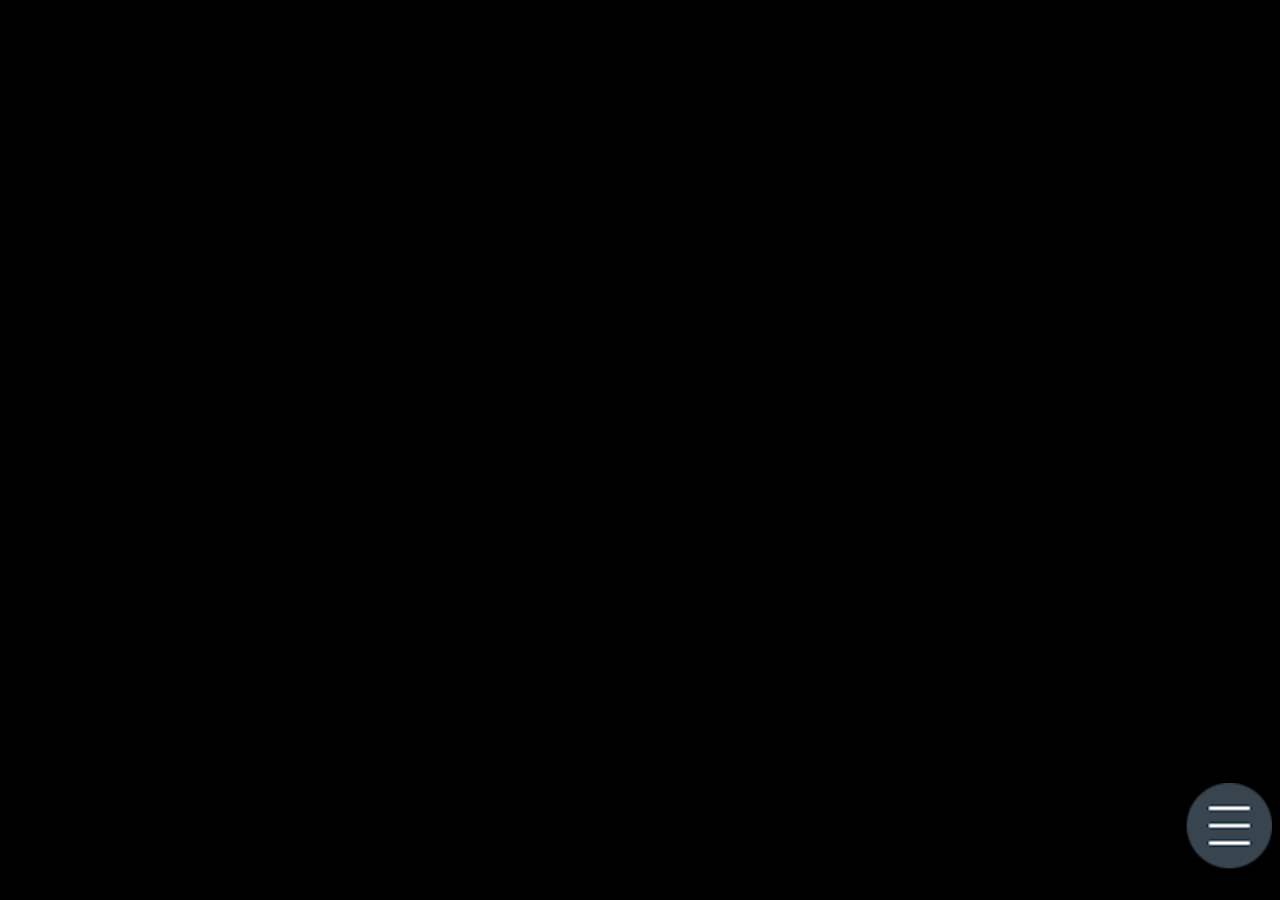
==== index.html @ d6e0da92 "Move to TyranoBuilder project" ====
<!DOCTYPE html>
<html>
    <head>
        <title>Loading TyranoScript</title>

        <meta http-equiv="Content-Type" content="text/html; charset=utf-8" />
        <meta name="viewport" content="width=device-width,initial-scale=1,user-scalable=no" />
        <meta name="robots" content="noindex,nofollow" />

        <link href="./tyrano/tyrano.css" rel="stylesheet" />
        <link href="./tyrano/libs/jquery-ui/jquery-ui.css" rel="stylesheet" />

        <!-- jQuery -->
        <script src="./tyrano/libs/jquery-3.6.0.min.js"></script>
        <script>
            try {
                window.jQuery = window.$ = require("./tyrano/libs/jquery-3.6.0.min.js");
            } catch (e) {}
            
            try{
                
                if(window.studio_api){
                    //Win Macなど パッケージング時 
                    window.studio_api = window.studio_api;
                    window.process = window.studio_api.ipcRenderer.sendSync("getProcess");
                }else if (window.opener.window.studio_api) {
                    //プレビューのとき
                    window.studio_api = window.opener.window.studio_api;
                    window.process = window.opener.window.studio_api.ipcRenderer.sendSync("getProcess");
                }
                
            }catch(e){
            
            }

        </script>

        <!-- jQuery Plugins -->
        <script src="./tyrano/libs/jquery-migrate-1.4.1.js"></script>
        <script src="./tyrano/libs/jquery-ui/jquery-ui.min.js"></script>
        <script src="./tyrano/libs/jquery.a3d.js"></script>
        <script src="./tyrano/libs/jsrender.min.js"></script>

        <!-- 廃止予定 alertify.js -->
        <link href="./tyrano/libs/alertify/alertify.core.css" rel="stylesheet" />
        <link href="./tyrano/libs/alertify/alertify.default.css" rel="stylesheet" />
        <script src="./tyrano/libs/alertify/alertify.min.js"></script>

        <!-- remodal -->
        <link href="./tyrano/libs/remodal/remodal.css" rel="stylesheet" />
        <link href="./tyrano/libs/remodal/remodal-default-theme.css" rel="stylesheet" />
        <script src="./tyrano/libs/remodal/remodal.js"></script>

        <!-- html2canvas -->
        <script src="./tyrano/libs/html2canvas.js"></script>

        <!-- KeyConfig.js -->
        <script src="./data/system/KeyConfig.js"></script>

        <!-- tyrano -->
        <script src="./tyrano/lang.js"></script>
        <script src="./tyrano/libs.js"></script>
        <script src="./tyrano/tyrano.js"></script>
        <script src="./tyrano/tyrano.base.js"></script>
        <script src="./tyrano/plugins/kag/kag.js"></script>
        <script src="./tyrano/plugins/kag/kag.event.js"></script>
        <script src="./tyrano/plugins/kag/kag.key_mouse.js"></script>
        <script src="./tyrano/plugins/kag/kag.layer.js"></script>
        <script src="./tyrano/plugins/kag/kag.menu.js"></script>
        <script src="./tyrano/plugins/kag/kag.parser.js"></script>
        <script src="./tyrano/plugins/kag/kag.rider.js"></script>
        <script src="./tyrano/plugins/kag/kag.studio_v6.js"></script>
        <script src="./tyrano/plugins/kag/kag.tag_audio.js"></script>
        <script src="./tyrano/plugins/kag/kag.tag_camera.js"></script>
        <script src="./tyrano/plugins/kag/kag.tag_ext.js"></script>
        <script src="./tyrano/plugins/kag/kag.tag_system.js"></script>
        <script src="./tyrano/plugins/kag/kag.tag_vchat.js"></script>
        <script src="./tyrano/plugins/kag/kag.tag_ar.js"></script>
        <script src="./tyrano/plugins/kag/kag.tag_three.js"></script>
        <script src="./tyrano/plugins/kag/kag.tag.js"></script>

        <!-- Others -->
        <link href="./tyrano/libs/textillate/assets/animate.css" rel="stylesheet" />
        <script src="./tyrano/libs/textillate/assets/jquery.lettering.js"></script>
        <script src="./tyrano/libs/textillate/jquery.textillate.js"></script>
        <script src="./tyrano/libs/jquery.touchSwipe.min.js"></script>
        <script src="./tyrano/libs/howler.js"></script>
        <script src="./tyrano/libs/jsQR.js"></script>
        <script src="./tyrano/libs/anime.min.js"></script>
        <script src="./tyrano/libs/lz-string.min.js"></script>
        
    </head>

    <body onselectstart="return false" onContextmenu="return false" ontouchmove="event.preventDefault()">
        <div id="tyrano_base" class="tyrano_base" style="overflow: hidden" unselectable="on" ondragstart="return false"></div>
        <div id="vchat_base" class="vchat_base" style="overflow: hidden" unselectable="on" ondragstart="return false"></div>

        <!--  First シナリオファイルに外部ファイルを利用したい場合は、こちらにシナリオファイルのURLを指定できます-->
        <!--
        <input type="hidden" id="first_scenario_file" value="http://test.com/tyrano/data/scenario/first.ks">
        -->

        <!-- コンフィグ調整をindex.htmlでもできる -->
        <!--
        <input type="hidden" tyrano="config" key="vchat" value="true" />
        <input type="hidden" tyrano="config" key="vchatMenuVisible" value="true" />
        -->

        <!-- モーダル用 -->
        <div class="remodal-bg"></div>
        <div
            class="remodal"
            data-remodal-id="modal"
            data-remodal-options="hashTracking:false,closeOnEscape:false,closeOnOutsideClick:false"
        >
            <h1 class="remodal_title"></h1>
            <p class="remodal_txt"></p>
            <br />
            <button data-remodal-action="cancel" id="remodal-cancel" class="remodal-cancel">Cancel</button>
            <button data-remodal-action="confirm" id="remodal-confirm" class="remodal-confirm">OK</button>
        </div>
        
        
        
        
    </body>
</html>
---- tyrano/tyrano.css ----
@import url("./css/reset.css");
@import url("./css/font.css");
@import url("./css/animate.css");
@import url("./css/glink.css");

/* レイヤ
--------------------------------------*/

html {
    touch-action: none;
    user-select: none;
}

body {
    background-color: black;
    -webkit-tap-highlight-color: transparent;
    overflow: hidden;
    touch-action: manipulation;
}

.tyrano_base {
    -moz-user-select: none;
    -webkit-user-select: none;
    -khtml-user-select: none;
    user-select: none;

    -webkit-text-size-adjust: none;

    /*Mac safari でtyrano_base の overfllow:hiddenが効かない対策*/
    -webkit-transform: translateZ(0);
    -webkit-mask-image: -webkit-radial-gradient(circle, white 100%, black 100%);

    top: 0;
    left: 0;
    right: 0;
    bottom: 0;
    margin: auto;
}

.layer {
    background-size: 100% 100%;
}

/* イベントレイヤ(ここをクリックしてゲームを進める) */
.layer_event_click {
    -webkit-tap-highlight-color: rgba(0, 0, 0, 0);
    background-color: rgba(0, 0, 0, 0);
}

/* 画面パーツ
--------------------------------------*/

/* メニューを開くボタン */
.button_menu {
    position: absolute;
    z-index: 99999;
    top: 20px;
    cursor: pointer;
}

/* クリック待ちグリフ */
.img_next {
    padding-left: 3px;
}

.chara_part_container {
    /* スタックコンテキストを生成 */
    transform: translateZ(0);
}

.plus_lighter_container img {
    mix-blend-mode: plus-lighter;
}

.tyrano_chara .chara_img {
    position: absolute;
}

/* [edit]タグで出す<input>要素 */
/*
.text_box {
}
*/

/*ダイアログボックス*/
#alertify {
    z-index: 9999999;
}

/* 汎用クラス
--------------------------------------*/

/* 左右反転 */
.reflect {
    -webkit-transform: scaleX(-1);
    -moz-transform: scaleX(-1);
    -ms-transform: scaleX(-1);
    -o-transform: scaleX(-1);
    transform: scaleX(-1);
    filter: FlipH;
}

/* 透明化 */
.hidden {
    visibility: hidden !important;
    opacity: 0 !important;
}

/* 新しいスタックコンテキストを作成 */
.z-0 {
    -webkit-transform: translateZ(0);
    transform: translateZ(0);
}

/* [filter] で付与, [free_filter] で除去 */
/*
.tyrano_filter_effect {
    -webkit-transform: translateZ(0);
    transform: translateZ(0);
}
*/

/* 縦書き
--------------------------------------*/

.vertical_text {
    font-family: "@ＭＳ 明朝";
    writing-mode: tb-rl;
    writing-mode: vertical-rl;
    -webkit-writing-mode: vertical-rl;
    float: right;
    height: 100%;
}

/* メニュー
--------------------------------------*/

.layer_menu {
    display: none;
    font-size: 1.3em;
    font-weight: bold;
    position: absolute;
    width: 100%;
    height: 100%;
}

.menu_item {
    position: relative;
    margin-top: 2%;
    text-align: center;
}

.menu_item img {
    cursor: pointer;
}

/* スクロールボタン */
.button_smart {
    cursor: pointer;
    position: absolute;
}

/* ラベル */
.img_label {
    position: absolute;
    left: 0px;
    top: 0px;
}

/* 背景 */
.img_bg_base {
    z-index: -1;
    left: 0;
    top: 0;
    width: 100%;
    height: 100%;
    position: absolute;
}

/* バックログ画面
--------------------------------------*/

.log_body {
    width: 1000px;
    height: 450px;
    margin: 50px 0 0 0;
    padding: 20px;
    border: 1px solid #798993;
    border-radius: 0;
    color: #798993;
    background: rgba(251, 250, 249, 0.5);
    font-weight: normal;
    text-align: left;
    line-height: 1.6em;
    overflow-y: scroll;
    -webkit-overflow-scrolling: touch;
    -webkit-transform: translateZ(0);
    transform: translateZ(0);
}

/* スクロールバー */
.log_body::-webkit-scrollbar {
    width: 12px;
}

.log_body::-webkit-scrollbar-thumb {
    border-radius: 0;
    background: #0f60ea;
}

.log_body::-webkit-scrollbar-track {
    background: none;
}

.display_menu .button:first-child {
    margin-top: 0;
}

.display_menu {
    overflow: visible;
    padding: 0;
    z-index: 10000;
    width: 100%;
    height: 100%;
    position: absolute;
    display: block;
}

/* セーブ・ロード画面
--------------------------------------*/

/* セーブデータリスト全体 */
.area_save_list {
    display: block;
    width: 1100px;
    height: 520px;
    margin: 30px 0 0 0;
    overflow-y: scroll;
    -webkit-overflow-scrolling: touch;
    -webkit-transform: translateZ(0);
    transform: translateZ(0);
}

/* スクロールバー */
.area_save_list::-webkit-scrollbar {
    width: 12px;
}

.area_save_list::-webkit-scrollbar-thumb {
    border-radius: 0;
    background: #0f60ea;
}

.area_save_list::-webkit-scrollbar-track {
    border-radius: 0;
    background: rgba(255, 255, 255, 0.5);
}

/* セーブデータリスト全体 */
.save_list {
    display: table;
    table-layout: fixed;
    width: 1010px;
    height: 120px;
    margin: 0;
    padding: 0;
    font-size: 18px;
    font-weight: normal;
    border: none;
    border-collapse: separate;
    border-spacing: 0 10px;
    box-sizing: border-box;
}

/* セーブデータ */
.save_list_item {
    display: table-row;
    width: 1000px;
    height: 120px;
    margin: 0;
    padding: 0;
    border: none;
    cursor: pointer;
}

.save_list_item:hover {
    background-color: rgba(153, 219, 255, 0.5);
}

/* セーブデータのサムネイル */
.save_list_item_thumb {
    display: table-cell;
    width: 190px;
    height: 120px;
    margin: 0;
    padding: 0;
    background-color: rgba(255, 255, 255, 0.3);
    background-image: url("images/system/saveslot.png");
    background-repeat: repeat-y;
    background-position: left top;
    box-sizing: border-box;
}

/* セーブデータのサムネイル画像 */
.save_list_item_thumb img {
    width: 160px;
    height: 90px;
    margin: 15px 3px 0 0;
    padding: 0;
    border-radius: 0;
}

/* セーブデータのテキスト */
.save_list_item_area {
    display: table-cell;
    width: 810px;
    height: 120px;
    padding: 15px 10px 0 0;
    border: none;
    border-radius: 0;
    background-color: rgba(255, 255, 255, 0.3);
    background-image: url("images/system/saveslot.png");
    background-repeat: repeat-y;
    background-position: right top;
    text-align: left;
    vertical-align: top;
    box-sizing: border-box;
}

/* セーブデータの日付 */
.save_list_item_date {
    display: block;
    margin: 0;
    padding: 0 0 0 20px;
    line-height: 1;
    color: #02abe6;
    font-weight: bold;
    box-sizing: border-box;
}

/* セーブデータのテキスト */
.save_list_item_text {
    display: block;
    height: 70px;
    margin: 0;
    padding: 5px 0 0 20px;
    line-height: 1.3;
    color: #666;
    overflow: hidden;
    box-sizing: border-box;
}

/* VChat
--------------------------------------*/

/* 全体のスタイル */
.vchat {
    margin-top: 25px;
}

/* 名前欄 */
.vchat-name {
    margin-top: 20px;
    font-family: Quicksand, 游ゴシック体, "Yu Gothic", YuGothic, "ヒラギノ角ゴシック Pro", "Hiragino Kaku Gothic Pro", メイリオ, Meiryo,
        Osaka, "ＭＳ Ｐゴシック", "MS PGothic", sans-serif;
}

/* 吹き出し */
.vchat_base {
    width: 100%;
    height: 100px;
    background-color: red;
    position: relative;
    display: none;
    overflow: scroll;
}

/* 吹き出しテキスト */
.vchat-text {
    -webkit-text-size-adjust: none;
    position: relative;
    margin-left: 10px;
    padding: 10px;
    border-radius: 10px;
    margin-right: 12%;
    box-shadow: 0px 3px 3px -3px rgba(0, 0, 0, 0.6);
    -webkit-box-shadow: 0px 3px 3px -3px rgba(0, 0, 0, 0.6);
    -moz-box-shadow: 0px 3px 3px -3px rgba(0, 0, 0, 0.6);
    font-size: "xx-large";

    word-break: keep-all;
    line-break: strict;
    word-wrap: break-word;
    overflow-wrap: break-word;
    -webkit-touch-callout: none;
    -webkit-user-select: none;
    user-select: none;
    font-family: Quicksand, 游ゴシック体, "Yu Gothic", YuGothic, "ヒラギノ角ゴシック Pro", "Hiragino Kaku Gothic Pro", メイリオ, Meiryo,
        Osaka, "ＭＳ Ｐゴシック", "MS PGothic", sans-serif;
    /*float: left;*/
}

.ribbon20-wrapper {
    display: block;
    position: relative;
    margin: 0 auto;
    padding: 20px 0;
    width: 300px;
    background: #f1f1f1;
}

.ribbon20 {
    display: inline-block;
    position: absolute;
    left: 0;
    top: 5px;
    box-sizing: border-box;
    padding: 0 12px;
    margin: 0;
    height: 24px;
    line-height: 24px;
    font-size: 14px;
    letter-spacing: 0.1em;
    color: white;
    background: #70c7ff;
    box-shadow: 0 2px 2px rgba(0, 0, 0, 0.12);
}

.ribbon20:before {
    position: absolute;
    content: "";
    top: 0;
    left: -7px;
    border: none;
    height: 24px;
    width: 7px;
    background: inherit;
    border-radius: 5px 0 0 5px;
}

/* 回り込み解除 */
.vchat:after,
.vchat:before {
    clear: both;
    content: "";
    display: block;
}

/* カギカッコフロート
--------------------------------------*/

.message_inner > p > span {
    position: relative;
}

/* text-stroke による縁取り
--------------------------------------*/

/* ★縁取りテキスト1文字を構成する要素ツリー
/* span.char.text-stroke
/*   span.dummy あ  … ダミー。透明。absolute。レンダリング領域を広げる役割。
/*   span.stroke あ … 縁取り。absolute。複数個でありうる。
/*   span.text あ   … テキスト本体。absolute。
/*   span.dummy あ  … ダミー。透明。relative。縁取りとテキスト本体が absolute なせいで widht, height を構成しないので
/*                    かわりにこれで width, height を構成する。*/
p .char.text-stroke {
    opacity: 1;
    display: inline-block;
    position: relative;
    z-index: auto;
    /* z-index に auto でも 0 でもない値がセットされている場合は
    /* 新しいスタックコンテキストが作成されるため、重なり順の違いが出る仕様がある
    /* ここに z-index: 10; を指定すると縁取り部分がひとつ前の文字にかぶさるようになる
    /* http://honttoni.blog74.fc2.com/blog-entry-340.html */
    /*
    z-index: 10;
    /**/
}

p .char.text-stroke.visible .entity {
    opacity: 1;
}

p .char.text-stroke span {
    margin: 0;
    padding: 0;
    position: absolute;
    display: inline-block;
    opacity: 0;
}

p .char.text-stroke .stroke {
    z-index: 100;
    transform: translateZ(0);
}

p .char.text-stroke .fill {
    z-index: 1000;
    transform: translateZ(0);
    height: 100%;
}

/* text-shadow による個別縁取り
--------------------------------------*/

/* ★縁取りテキスト1文字を構成する要素ツリー
/* span.char.text-shadow
/*   span.stroke あ … 縁取り。absolute。複数個でありうる。
/*   span.text あ   … テキスト本体。absolute。
/*   span.dummy あ  … ダミー。透明。relative。縁取りとテキスト本体が absolute なせいで widht, height を構成しないので
/*                    かわりにこれで width, height を構成する。*/
p .char.text-shadow {
    opacity: 1;
    display: inline-block;
    position: relative;
    z-index: auto;
}

p .char.text-shadow.visible .entity {
    opacity: 1;
}

p .char.text-shadow span {
    margin: 0;
    padding: 0;
    position: absolute;
    display: inline-block;
    opacity: 0;
}

p .char.text-shadow .stroke {
    z-index: auto;
    transform: translateZ(0);
}

p .char.text-shadow .fill {
    z-index: 1000;
    transform: translateZ(0);
    height: 100%;
}

/* クリック待ちグリフのカスタマイズ
--------------------------------------*/

div.img_next {
    padding: 0;
    margin-left: 3px;
    display: inline-block;
    vertical-align: baseline;
}

/*------ 図形 ------*/

/* 三角 */
.img_next_v_triangle {
    width: 20px;
    height: 20px;
    display: inline-block;
    background: white;
    clip-path: polygon(0 20%, 100% 20%, 50% 100%);
}
.img_next_triangle {
    width: 20px;
    height: 20px;
    display: inline-block;
    background: white;
    clip-path: polygon(50% 20%, 100% 100%, 0% 100%);
}

/* 丸 */
.img_next_circle {
    width: 15px;
    height: 15px;
    border-radius: 50%;
    display: inline-block;
    background: white;
    background: rgb(206, 231, 245);
}

/* 四角 */
.img_next_rectangle {
    width: 20px;
    height: 20px;
    display: inline-block;
    background: white;
}

/* ひし型 */
.img_next_diamond {
    width: 20px;
    height: 20px;
    display: inline-block;
    background: white;
    clip-path: polygon(50% 0%, 100% 50%, 50% 100%, 0% 50%);
}

/* 星 */
.img_next_star {
    width: 20px;
    height: 20px;
    display: inline-block;
    background: white;
    clip-path: polygon(50% 5%, 61% 40%, 98% 40%, 68% 62%, 79% 96%, 50% 75%, 21% 96%, 32% 62%, 2% 40%, 39% 40%);
}

/*------ アニメーション設定 ------*/

/* 瞬間的な点滅 */
.img_next_flash_momentary {
    animation-name: img_next_flash_momentary;
    animation-delay: 1000ms;
    animation-duration: 1800ms;
    animation-iteration-count: infinite;
    animation-timing-function: steps(1);
    opacity: 0;
}

@keyframes img_next_flash_momentary {
    from {
        opacity: 1;
    }
    50% {
        opacity: 0;
    }
}

/* 滑らかな点滅 */
.img_next_flash {
    animation-name: img_next_flash;
    animation-duration: 1800ms;
    animation-iteration-count: infinite;
    animation-timing-function: linear;
    opacity: 0;
}

@keyframes img_next_flash {
    from {
        opacity: 0;
    }
    50% {
        opacity: 1;
    }
    to {
        opacity: 0;
    }
}

/* 回転 */
.img_next_rotate_bounce {
    animation-name: img_next_rotate_bounce;
    animation-duration: 3200ms;
    animation-iteration-count: infinite;
    animation-timing-function: linear;
}

@keyframes img_next_rotate_bounce {
    from {
        transform: translateY(0px) rotateZ(0deg) scale(1);
    }
    12.5% {
        transform: translateY(-4px) rotateZ(45deg) scale(0.8);
    }
    25% {
        transform: translateY(0px) rotateZ(90deg) scale(1);
    }
    37.5% {
        transform: translateY(-4px) rotateZ(135deg) scale(0.8);
    }
    50% {
        transform: translateY(0px) rotateZ(180deg) scale(1);
    }
    62.5% {
        transform: translateY(-4px) rotateZ(225deg) scale(0.8);
    }
    75% {
        transform: translateY(0px) rotateZ(270deg) scale(1);
    }
    87.5% {
        transform: translateY(-4px) rotateZ(315deg) scale(0.8);
    }
    to {
        transform: translateY(0px) rotateZ(360deg) scale(1);
    }
}

/* Y軸を中心にスピン */
.img_next_spin_y {
    animation-name: img_next_spin_y;
    animation-duration: 3200ms;
    animation-iteration-count: infinite;
    animation-timing-function: linear;
}

@keyframes img_next_spin_y {
    from {
        transform: rotateY(0deg);
    }
    50% {
        transform: rotateY(180deg);
    }
    to {
        transform: rotateY(360deg);
    }
}

/* Y軸を中心にスピン */
.img_next_spin_x {
    animation-name: img_next_spin_x;
    animation-duration: 3200ms;
    animation-iteration-count: infinite;
    animation-timing-function: linear;
}

@keyframes img_next_spin_x {
    from {
        transform: rotateX(0deg);
    }
    50% {
        transform: rotateX(180deg);
    }
    to {
        transform: rotateX(360deg);
    }
}

/* Z軸を中心にスピン */
.img_next_spin_z {
    animation-name: img_next_spin_z;
    animation-duration: 3200ms;
    animation-iteration-count: infinite;
    animation-timing-function: linear;
}

@keyframes img_next_spin_z {
    from {
        transform: rotateZ(0deg);
    }
    50% {
        transform: rotateZ(180deg);
    }
    to {
        transform: rotateZ(360deg);
    }
}

/* シンプルなバウンド */
.img_next_bounce {
    animation-name: img_next_bounce;
    animation-duration: 500ms;
    animation-iteration-count: infinite;
    animation-timing-function: cubic-bezier(0, 0, 0.4, 1);
    animation-direction: alternate;
}

@keyframes img_next_bounce {
    from {
        transform: translateY(0px);
    }
    100% {
        transform: translateY(-12px);
    }
}

/* たわむバウンド */
.img_next_soft_bounce {
    animation-name: img_next_soft_bounce;
    animation-duration: 500ms;
    animation-iteration-count: infinite;
    animation-timing-function: cubic-bezier(0, 0, 0.4, 1);
    animation-direction: alternate;
}

@keyframes img_next_soft_bounce {
    from {
        transform: translateY(0px) scaleY(0.8) scaleX(1.2);
    }
    25% {
        transform: translateY(-2px) scaleY(1) scaleX(1);
    }
    100% {
        transform: translateY(-12px);
    }
}

/* 拡縮 */
.img_next_zoom {
    animation-name: img_next_zoom;
    animation-duration: 500ms;
    animation-iteration-count: infinite;
    animation-timing-function: linear;
    animation-direction: alternate;
}

@keyframes img_next_zoom {
    from {
        transform: scale(1);
    }
    100% {
        transform: scale(1.2);
    }
}

/* クリックエフェクト
--------------------------------------*/

.tyrano_click_effect {
    display: none;
    position: absolute;
    left: 0;
    top: 0;
    width: 100px;
    height: 100px;
    border-radius: 50%;
    background-color: white;
    animation-name: tyrano_click_effect;
    animation-duration: 300ms;
    animation-iteration-count: 1;
    animation-timing-function: linear;
    animation-fill-mode: forwards;
    transform-origin: center center;
    transform: translate(-50%, -50%) scale(1);
    pointer-events: none;
    mix-blend-mode: overlay;
}

@keyframes tyrano_click_effect {
    from {
        transform: translate(-50%, -50%) scale(1);
    }
    100% {
        transform: translate(-50%, -50%) scale(1.2);
        opacity: 0;
    }
}

/* フォーカス
--------------------------------------*/

/* デフォルトのフォーカススタイルはオフにしておく
 * (ただのマウスダウンでフォーカスが一瞬当たったケースでアウトラインが出ないように) */
[data-event-tag="button"]:focus,
[data-event-tag="link"]:focus,
[data-event-tag="glink"]:focus {
    outline: none;
}

/* キーボードによってフォーカスが当たったとき */
:focus.focus {
    outline-offset: 0px;
    outline-style: none;
    outline-width: 0px;
    outline-color: transparent;
}

/* 仮想マウスカーソル
--------------------------------------*/

/* 仮想マウスカーソル */
#vmouse {
    margin-left: 0px;
    margin-top: 0px;
    transform-origin: left top;
    position: fixed;
    display: block;
    left: 0;
    top: 0;
    z-index: 9999999999;
    pointer-events: none;
    background-repeat: no-repeat;
    background-position: left top;
    transition: transform 50ms linear, opacity 100ms linear;
    opacity: 0;
    user-select: none;
}

/* 仮想マウスカーソルが表示されているとき
 * 本当のマウスカーソルは非表示にする */
html.vmouse-displayed,
html.vmouse-displayed * {
    cursor: none !important;
}

/* remodal のカスタマイズ
--------------------------------------*/

/* ボタン */
#remodal-confirm,
#remodal-cancel {
    cursor: pointer;
    -moz-user-select: none;
    user-select: none;
    -webkit-user-drag: none;
    margin: 0 2px;
}

/* ボタン(画像) */
img#remodal-confirm,
img#remodal-cancel {
    display: inline-block;
}

/* メッセージボックス */
/*
[data-remodal-id="modal"] {
}
*/

/* 背景となるアウター要素 */
.remodal-wrapper .remodal-base,
.remodal-wrapper .remodal-base .remodal-image,
.remodal-wrapper .remodal-boxbase {
    display: block;
    position: fixed;
    top: 0;
    left: 0;
    width: 100%;
    height: 100%;
    z-index: -1;
    background-image: none;
    background-color: transparent;
    background-repeat: no-repeat;
    background-size: auto;
    background-position: center;
    opacity: 1;
    pointer-events: none;
}

/* メッセージボックスのテキスト */
.remodal-wrapper .remodal_title,
.remodal-wrapper .remodal_txt {
    pointer-events: auto;
    user-select: auto;
    cursor: auto;
}

/*-- キーフレアニメ --*/
.remodal-is-opening .remodal-base,
.remodal-is-closing .remodal-base {
    -webkit-animation-duration: 0.3s;
    animation-duration: 0.3s;
    -webkit-animation-fill-mode: forwards;
    animation-fill-mode: forwards;
}

.remodal-is-opening .remodal-base {
    -webkit-animation-name: remodal-overlay-opening-keyframes;
    animation-name: remodal-overlay-opening-keyframes;
}

.remodal-is-closing .remodal-base {
    -webkit-animation-name: remodal-overlay-closing-keyframes;
    animation-name: remodal-overlay-closing-keyframes;
}

/* スキップ開始時・終了時などに画面中央に出すエフェクト
--------------------------------------*/

.mode_effect {
    position: absolute;
    top: 0;
    left: 0;
    right: 0;
    bottom: 0;
    margin: auto;
    display: block;
    pointer-events: none;
    justify-content: center;
    align-items: center;
    display: flex;
    transform-origin: center center;
    animation: mode_effect 800ms linear forwards;
    z-index: 9999999999;
}

.mode_effect_default {
    background: rgba(0, 0, 0, 1);
    border-radius: 50%;
    font-size: 10px;
    width: 15em;
    height: 15em;
}

.mode_effect_default.stop > div:first-child,
.mode_effect_default.stop > div:last-child,
.mode_effect_default.auto > div:last-child,
.mode_effect_default.skip > div:first-child,
.mode_effect_default.skip > div:last-child {
    content: "";
    position: absolute;
    top: 0;
    left: 0;
    right: 0;
    bottom: 0;
    margin: auto;
    display: block;
    pointer-events: none;
    background: transparent;
    width: 7em;
    height: 7em;
    box-sizing: border-box;
    border-bottom: 3.5em solid transparent;
    border-left: 3.5em solid white;
    border-right: 3.5em solid transparent;
    border-top: 3.5em solid transparent;
}

.mode_effect_default.skip > div:first-child,
.mode_effect_default.skip > div:last-child {
    transform: translateX(0.6em);
}

.mode_effect_default.skip > div:last-child {
    left: 7em;
}

.mode_effect_default.auto > div:first-child {
    display: none;
}
.mode_effect_default.auto > div:last-child {
    border-bottom: 3.5em solid transparent;
    border-left: 5.7em solid white;
    border-right: 5.7em solid transparent;
    border-top: 3.5em solid transparent;
    left: 5.4em;
}

.mode_effect_default.stop > div:first-child,
.mode_effect_default.stop > div:last-child {
    position: relative;
    left: 0;
    border: none;
    width: 40%;
    height: 40%;
    border-right: 1.8em solid white;
}

.mode_effect_default.stop > div:last-child {
    border-right: none;
    border-left: 1.8em solid white;
}

@keyframes mode_effect {
    from {
        transform: scale(1);
        opacity: 0.4;
    }
    to {
        transform: scale(1.2);
        opacity: 0;
    }
}

/* ローディングの通知を画面端に出す
--------------------------------------*/

.tyrano-loading {
    position: absolute;
    left: 0;
    top: 0;
    display: inline-flex;
    box-sizing: border-box;
    font-size: 25px;
    align-items: center;
    margin: 0.7em;
    pointer-events: none;
    font-weight: bold;
    z-index: 9999999999;
    filter: drop-shadow(0 0 0.2em black);
}

.tyrano-loading .icon {
    box-sizing: border-box;
    width: 1.5em;
    height: 1.5em;
    border-radius: 100%;
    border: 0.2em solid rgba(255, 255, 255, 0.2);
    border-top-color: #fff;
    animation: tyrano-loading-spin 1s infinite linear;
}

.tyrano-loading .message {
    margin-left: 0.7em;
    color: white;
    line-height: 100%;
}

.tyrano-loading .message::after {
    content: " ";
    animation: dot-animation 2s steps(4) infinite;
    animation-duration: inherit;
    position: absolute;
}

@keyframes dot-animation {
    0% {
        content: "";
    }
    25% {
        content: ".";
    }
    50% {
        content: "..";
    }
    75% {
        content: "...";
    }
}

@keyframes tyrano-loading-spin {
    100% {
        transform: rotate(360deg);
    }
}


#three-cursor{
    
    position: fixed;

    /*丸の大きさと色の指定*/
    background: #fff;
    border-radius:10px;
    width: 20px;
    height: 20px;
    margin: -10px 0 0 -10px;/*真ん中にくるようにマイナスマージンで調整*/

    z-index: 2;/*一番手前に来るように*/
    pointer-events: none;/*クリックできなくなるのを防ぐため。noneで対応*/
    opacity: 1;
}
---- tyrano/libs/alertify/alertify.core.css ----
.alertify,
.alertify-show,
.alertify-log {
	-webkit-transition: all 500ms cubic-bezier(0.175, 0.885, 0.320, 1.275);
	   -moz-transition: all 500ms cubic-bezier(0.175, 0.885, 0.320, 1.275);
	    -ms-transition: all 500ms cubic-bezier(0.175, 0.885, 0.320, 1.275);
	     -o-transition: all 500ms cubic-bezier(0.175, 0.885, 0.320, 1.275);
	        transition: all 500ms cubic-bezier(0.175, 0.885, 0.320, 1.275); /* easeOutBack */
}
.alertify-hide {
	-webkit-transition: all 250ms cubic-bezier(0.600, -0.280, 0.735, 0.045);
	   -moz-transition: all 250ms cubic-bezier(0.600, -0.280, 0.735, 0.045);
	    -ms-transition: all 250ms cubic-bezier(0.600, -0.280, 0.735, 0.045);
	     -o-transition: all 250ms cubic-bezier(0.600, -0.280, 0.735, 0.045);
	        transition: all 250ms cubic-bezier(0.600, -0.280, 0.735, 0.045); /* easeInBack */
}
.alertify-log-hide {
	-webkit-transition: all 500ms cubic-bezier(0.600, -0.280, 0.735, 0.045);
	   -moz-transition: all 500ms cubic-bezier(0.600, -0.280, 0.735, 0.045);
	    -ms-transition: all 500ms cubic-bezier(0.600, -0.280, 0.735, 0.045);
	     -o-transition: all 500ms cubic-bezier(0.600, -0.280, 0.735, 0.045);
	        transition: all 500ms cubic-bezier(0.600, -0.280, 0.735, 0.045); /* easeInBack */
}
.alertify-cover {
	position: fixed; z-index: 99999;
	top: 0; right: 0; bottom: 0; left: 0;
	background-color:white;
	filter:alpha(opacity=0);
	opacity:0;
}
	.alertify-cover-hidden {
		display: none;
	}
.alertify {
	position: fixed; z-index: 99999;
	top: 50px; left: 50%;
	width: 550px;
	margin-left: -275px;
	opacity: 1;
}
	.alertify-hidden {
		-webkit-transform: translate(0,-150px);
		   -moz-transform: translate(0,-150px);
		    -ms-transform: translate(0,-150px);
		     -o-transform: translate(0,-150px);
		        transform: translate(0,-150px);
		opacity: 0;
		display: none;
	}
	/* overwrite display: none; for everything except IE6-8 */
	:root *> .alertify-hidden {
		display: block;
		visibility: hidden;
	}
.alertify-logs {
	position: fixed;
	z-index: 5000;
	bottom: 10px;
	right: 10px;
	width: 300px;
}
.alertify-logs-hidden {
	display: none;
}
	.alertify-log {
		display: block;
		margin-top: 10px;
		position: relative;
		right: -300px;
		opacity: 0;
	}
	.alertify-log-show {
		right: 0;
		opacity: 1;
	}
	.alertify-log-hide {
		-webkit-transform: translate(300px, 0);
		   -moz-transform: translate(300px, 0);
		    -ms-transform: translate(300px, 0);
		     -o-transform: translate(300px, 0);
		        transform: translate(300px, 0);
		opacity: 0;
	}
	.alertify-dialog {
		padding: 25px;
	}
		.alertify-resetFocus {
			border: 0;
			clip: rect(0 0 0 0);
			height: 1px;
			margin: -1px;
			overflow: hidden;
			padding: 0;
			position: absolute;
			width: 1px;
		}
		.alertify-inner {
			text-align: center;
		}
		.alertify-text {
			margin-bottom: 15px;
			width: 100%;
			-webkit-box-sizing: border-box;
			   -moz-box-sizing: border-box;
			        box-sizing: border-box;
			font-size: 100%;
		}
		.alertify-buttons {
		}
			.alertify-button,
			.alertify-button:hover,
			.alertify-button:active,
			.alertify-button:visited {
				background: none;
				text-decoration: none;
				border: none;
				/* line-height and font-size for input button */
				line-height: 1.5;
				font-size: 100%;
				display: inline-block;
				cursor: pointer;
				margin-left: 5px;
			}

@media only screen and (max-width: 680px) {
	.alertify,
	.alertify-logs {
		width: 90%;
		-webkit-box-sizing: border-box;
		   -moz-box-sizing: border-box;
		        box-sizing: border-box;
	}
	.alertify {
		left: 5%;
		margin: 0;
	}
}
---- tyrano/libs/alertify/alertify.default.css ----
/**
 * Default Look and Feel
 */
.alertify,
.alertify-log {
	font-family: sans-serif;
}
.alertify {
	background: #FFF;
	border: 10px solid #333; /* browsers that don't support rgba */
	border: 10px solid rgba(0,0,0,.7);
	border-radius: 8px;
	box-shadow: 0 3px 3px rgba(0,0,0,.3);
	-webkit-background-clip: padding;     /* Safari 4? Chrome 6? */
	   -moz-background-clip: padding;     /* Firefox 3.6 */
	        background-clip: padding-box; /* Firefox 4, Safari 5, Opera 10, IE 9 */
}
	.alertify-text {
		border: 1px solid #CCC;
		padding: 10px;
		border-radius: 4px;
	}
	.alertify-button {
		border-radius: 4px;
		color: #FFF;
		font-weight: bold;
		padding: 6px 15px;
		text-decoration: none;
		text-shadow: 1px 1px 0 rgba(0,0,0,.5);
		box-shadow: inset 0 1px 0 0 rgba(255,255,255,.5);
		background-image: -webkit-linear-gradient(top, rgba(255,255,255,.3), rgba(255,255,255,0));
		background-image:    -moz-linear-gradient(top, rgba(255,255,255,.3), rgba(255,255,255,0));
		background-image:     -ms-linear-gradient(top, rgba(255,255,255,.3), rgba(255,255,255,0));
		background-image:      -o-linear-gradient(top, rgba(255,255,255,.3), rgba(255,255,255,0));
		background-image:         linear-gradient(top, rgba(255,255,255,.3), rgba(255,255,255,0));
	}
	.alertify-button:hover,
	.alertify-button:focus {
		outline: none;
		background-image: -webkit-linear-gradient(top, rgba(0,0,0,.1), rgba(0,0,0,0));
		background-image:    -moz-linear-gradient(top, rgba(0,0,0,.1), rgba(0,0,0,0));
		background-image:     -ms-linear-gradient(top, rgba(0,0,0,.1), rgba(0,0,0,0));
		background-image:      -o-linear-gradient(top, rgba(0,0,0,.1), rgba(0,0,0,0));
		background-image:         linear-gradient(top, rgba(0,0,0,.1), rgba(0,0,0,0));
	}
	.alertify-button:focus {
		box-shadow: 0 0 15px #2B72D5;
	}
	.alertify-button:active {
		position: relative;
		box-shadow: inset 0 2px 4px rgba(0,0,0,.15), 0 1px 2px rgba(0,0,0,.05);
	}
		.alertify-button-cancel,
		.alertify-button-cancel:hover,
		.alertify-button-cancel:focus {
			background-color: #FE1A00;
			border: 1px solid #D83526;
		}
		.alertify-button-ok,
		.alertify-button-ok:hover,
		.alertify-button-ok:focus {
			background-color: #5CB811;
			border: 1px solid #3B7808;
		}

.alertify-log {
	background: #1F1F1F;
	background: rgba(0,0,0,.9);
	padding: 15px;
	border-radius: 4px;
	color: #FFF;
	text-shadow: -1px -1px 0 rgba(0,0,0,.5);
}
	.alertify-log-error {
		background: #FE1A00;
		background: rgba(254,26,0,.9);
	}
	.alertify-log-success {
		background: #5CB811;
		background: rgba(92,184,17,.9);
	}
---- tyrano/libs/remodal/remodal.css ----
/*
 *  Remodal - v1.1.1
 *  Responsive, lightweight, fast, synchronized with CSS animations, fully customizable modal window plugin with declarative configuration and hash tracking.
 *  http://vodkabears.github.io/remodal/
 *
 *  Made by Ilya Makarov
 *  Under MIT License
 */

/* ==========================================================================
   Remodal's necessary styles
   ========================================================================== */

/* Hide scroll bar */

html.remodal-is-locked {

/* overflow: hidden; */

  -ms-touch-action: none;
  touch-action: none;
}

/* Anti FOUC */

.remodal,
[data-remodal-id] {
  display: none;
}

/* Necessary styles of the overlay */

.remodal-overlay {
  position: fixed;
  z-index: 9999999;
  top: -5000px;
  right: -5000px;
  bottom: -5000px;
  left: -5000px;

  display: none;
}

/* Necessary styles of the wrapper */

.remodal-wrapper {
  position: fixed;
  z-index: 100000000;
  top: 0;
  right: 0;
  bottom: 0;
  left: 0;

  display: none;
  overflow: auto;

  text-align: center;

  -webkit-overflow-scrolling: touch;
}

.remodal-wrapper:after {
  display: inline-block;

  height: 100%;
  margin-left: -0.05em;

  content: "";
}

/* Fix iPad, iPhone glitches */

.remodal-overlay,
.remodal-wrapper {
  -webkit-backface-visibility: hidden;
  backface-visibility: hidden;
}

/* Necessary styles of the modal dialog */

.remodal {
  position: relative;

  outline: none;

  -webkit-text-size-adjust: 100%;
  -ms-text-size-adjust: 100%;
  text-size-adjust: 100%;
}

.remodal-is-initialized {
  /* Disable Anti-FOUC */
  display: inline-block;
}
---- tyrano/libs/remodal/remodal-default-theme.css ----
/*
 *  Remodal - v1.1.1
 *  Responsive, lightweight, fast, synchronized with CSS animations, fully customizable modal window plugin with declarative configuration and hash tracking.
 *  http://vodkabears.github.io/remodal/
 *
 *  Made by Ilya Makarov
 *  Under MIT License
 */

/* ==========================================================================
   Remodal's default mobile first theme
   ========================================================================== */

/* Default theme styles for the background */

.remodal-bg.remodal-is-opening,
.remodal-bg.remodal-is-opened {
  -webkit-filter: blur(3px);
  filter: blur(3px);
}

/* Default theme styles of the overlay */

.remodal-overlay {
  background: rgba(43, 46, 56, 0.9);
}

.remodal-overlay.remodal-is-opening,
.remodal-overlay.remodal-is-closing {
  -webkit-animation-duration: 0.3s;
  animation-duration: 0.3s;
  -webkit-animation-fill-mode: forwards;
  animation-fill-mode: forwards;
}

.remodal-overlay.remodal-is-opening {
  -webkit-animation-name: remodal-overlay-opening-keyframes;
  animation-name: remodal-overlay-opening-keyframes;
}

.remodal-overlay.remodal-is-closing {
  -webkit-animation-name: remodal-overlay-closing-keyframes;
  animation-name: remodal-overlay-closing-keyframes;
}

/* Default theme styles of the wrapper */

.remodal-wrapper {
  padding: 10px 10px 0;
}

/* Default theme styles of the modal dialog */

.remodal {
  box-sizing: border-box;
  width: 100%;
  margin-bottom: 10px;
  padding: 35px;

  -webkit-transform: translate3d(0, 0, 0);
  transform: translate3d(0, 0, 0);

  color: #2b2e38;
  background: #fff;
}

.remodal.remodal-is-opening,
.remodal.remodal-is-closing {
  -webkit-animation-duration: 0.3s;
  animation-duration: 0.3s;
  -webkit-animation-fill-mode: forwards;
  animation-fill-mode: forwards;
}

.remodal.remodal-is-opening {
  -webkit-animation-name: remodal-opening-keyframes;
  animation-name: remodal-opening-keyframes;
}

.remodal.remodal-is-closing {
  -webkit-animation-name: remodal-closing-keyframes;
  animation-name: remodal-closing-keyframes;
}

/* Vertical align of the modal dialog */

.remodal,
.remodal-wrapper:after {
  vertical-align: middle;
}

/* Close button */

.remodal-close {
  position: absolute;
  top: 0;
  left: 0;

  display: block;
  overflow: visible;

  width: 35px;
  height: 35px;
  margin: 0;
  padding: 0;

  cursor: pointer;
  -webkit-transition: color 0.2s;
  transition: color 0.2s;
  text-decoration: none;

  color: #95979c;
  border: 0;
  outline: 0;
  background: transparent;
}

.remodal-close:hover,
.remodal-close:focus {
  color: #2b2e38;
}

.remodal-close:before {
  font-family: Arial, "Helvetica CY", "Nimbus Sans L", sans-serif !important;
  font-size: 25px;
  line-height: 35px;

  position: absolute;
  top: 0;
  left: 0;

  display: block;

  width: 35px;

  content: "\00d7";
  text-align: center;
}

/* Dialog buttons */

.remodal-confirm,
.remodal-cancel {
  font: inherit;

  display: inline-block;
  overflow: visible;

  min-width: 110px;
  margin: 0;
  padding: 12px 0;

  cursor: pointer;
  -webkit-transition: background 0.2s;
  transition: background 0.2s;
  text-align: center;
  vertical-align: middle;
  text-decoration: none;

  border: 0;
  outline: 0;
}

.remodal-confirm {
  color: #fff;
  background: #81c784;
}

.remodal-confirm:hover,
.remodal-confirm:focus {
  background: #66bb6a;
}

.remodal-cancel {
  color: #fff;
  background: #e57373;
}

.remodal-cancel:hover,
.remodal-cancel:focus {
  background: #ef5350;
}

/* Remove inner padding and border in Firefox 4+ for the button tag. */

.remodal-confirm::-moz-focus-inner,
.remodal-cancel::-moz-focus-inner,
.remodal-close::-moz-focus-inner {
  padding: 0;

  border: 0;
}

/* Keyframes
   ========================================================================== */

@-webkit-keyframes remodal-opening-keyframes {
  from {
    -webkit-transform: scale(1.05);
    transform: scale(1.05);

    opacity: 0;
  }
  to {
    -webkit-transform: none;
    transform: none;

    opacity: 1;

    -webkit-filter: blur(0);
    filter: blur(0);
  }
}

@keyframes remodal-opening-keyframes {
  from {
    -webkit-transform: scale(1.05);
    transform: scale(1.05);

    opacity: 0;
  }
  to {
    -webkit-transform: none;
    transform: none;

    opacity: 1;

    -webkit-filter: blur(0);
    filter: blur(0);
  }
}

@-webkit-keyframes remodal-closing-keyframes {
  from {
    -webkit-transform: scale(1);
    transform: scale(1);

    opacity: 1;
  }
  to {
    -webkit-transform: scale(0.95);
    transform: scale(0.95);

    opacity: 0;

    -webkit-filter: blur(0);
    filter: blur(0);
  }
}

@keyframes remodal-closing-keyframes {
  from {
    -webkit-transform: scale(1);
    transform: scale(1);

    opacity: 1;
  }
  to {
    -webkit-transform: scale(0.95);
    transform: scale(0.95);

    opacity: 0;

    -webkit-filter: blur(0);
    filter: blur(0);
  }
}

@-webkit-keyframes remodal-overlay-opening-keyframes {
  from {
    opacity: 0;
  }
  to {
    opacity: 1;
  }
}

@keyframes remodal-overlay-opening-keyframes {
  from {
    opacity: 0;
  }
  to {
    opacity: 1;
  }
}

@-webkit-keyframes remodal-overlay-closing-keyframes {
  from {
    opacity: 1;
  }
  to {
    opacity: 0;
  }
}

@keyframes remodal-overlay-closing-keyframes {
  from {
    opacity: 1;
  }
  to {
    opacity: 0;
  }
}

/* Media queries
   ========================================================================== */

@media only screen and (min-width: 641px) {
  .remodal {
    max-width: 700px;
  }
}

/* IE8
   ========================================================================== */

.lt-ie9 .remodal-overlay {
  background: #2b2e38;
}

.lt-ie9 .remodal {
  width: 700px;
}
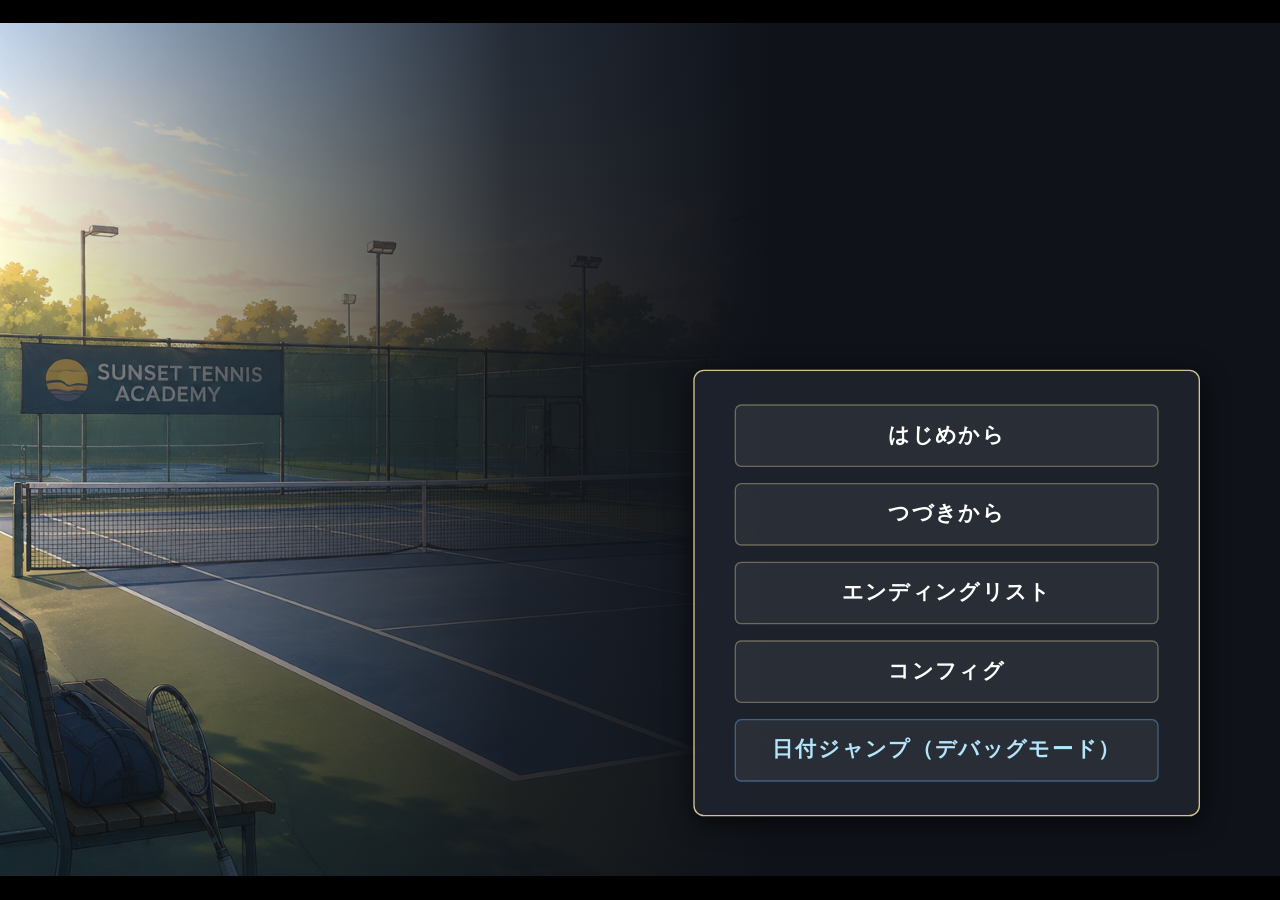
==== commit 6e8f66c1: "ローディング追加" ====
--- a/index.html
+++ b/index.html
@@ -120,7 +120,53 @@
             <button data-remodal-action="confirm" id="remodal-confirm" class="remodal-confirm">OK</button>
         </div>
         
-        
+        <!-- index.html の </body> 直前、または preload エリアに追加 -->
+        <div id="loading_spinner">
+        <div class="spinner"></div>
+        <p class="loading_text">LOADING...</p>
+        </div>
+
+        <style>
+        /* ローディング画面の固定配置 */
+        #loading_spinner {
+        position: fixed;
+        top: 0;
+        left: 0;
+        width: 100%;
+        height: 100%;
+        background-color: #0f1219; /* 全体デザインと統一したダークネイビー */
+        display: flex;
+        flex-direction: column;
+        justify-content: center;
+        align-items: center;
+        z-index: 999999;
+        }
+
+        /* くるくる回る円形スピナー */
+        .spinner {
+        width: 50px;
+        height: 50px;
+        border: 4px solid rgba(212, 194, 145, 0.2); /* ゴールドの薄枠 */
+        border-top: 4px solid #D4C291;              /* アクセントゴールド */
+        border-radius: 50%;
+        animation: spin 1s linear infinite;
+        }
+
+        /* テキスト装飾 */
+        .loading_text {
+        color: #D4C291;
+        font-family: sans-serif;
+        font-size: 14px;
+        letter-spacing: 2px;
+        margin-top: 15px;
+        }
+
+        /* 回転アニメーション */
+        @keyframes spin {
+        0% { transform: rotate(0deg); }
+        100% { transform: rotate(360deg); }
+        }
+        </style>
         
         
     </body>
--- a/tyrano/tyrano.css
+++ b/tyrano/tyrano.css
@@ -1128,3 +1128,8 @@
     pointer-events: none;/*クリックできなくなるのを防ぐため。noneで対応*/
     opacity: 1;
 }
+
+/* message_innerの上の余白を強制的に修正する */
+.message_inner p {
+    padding-top: 3px !important;
+}
